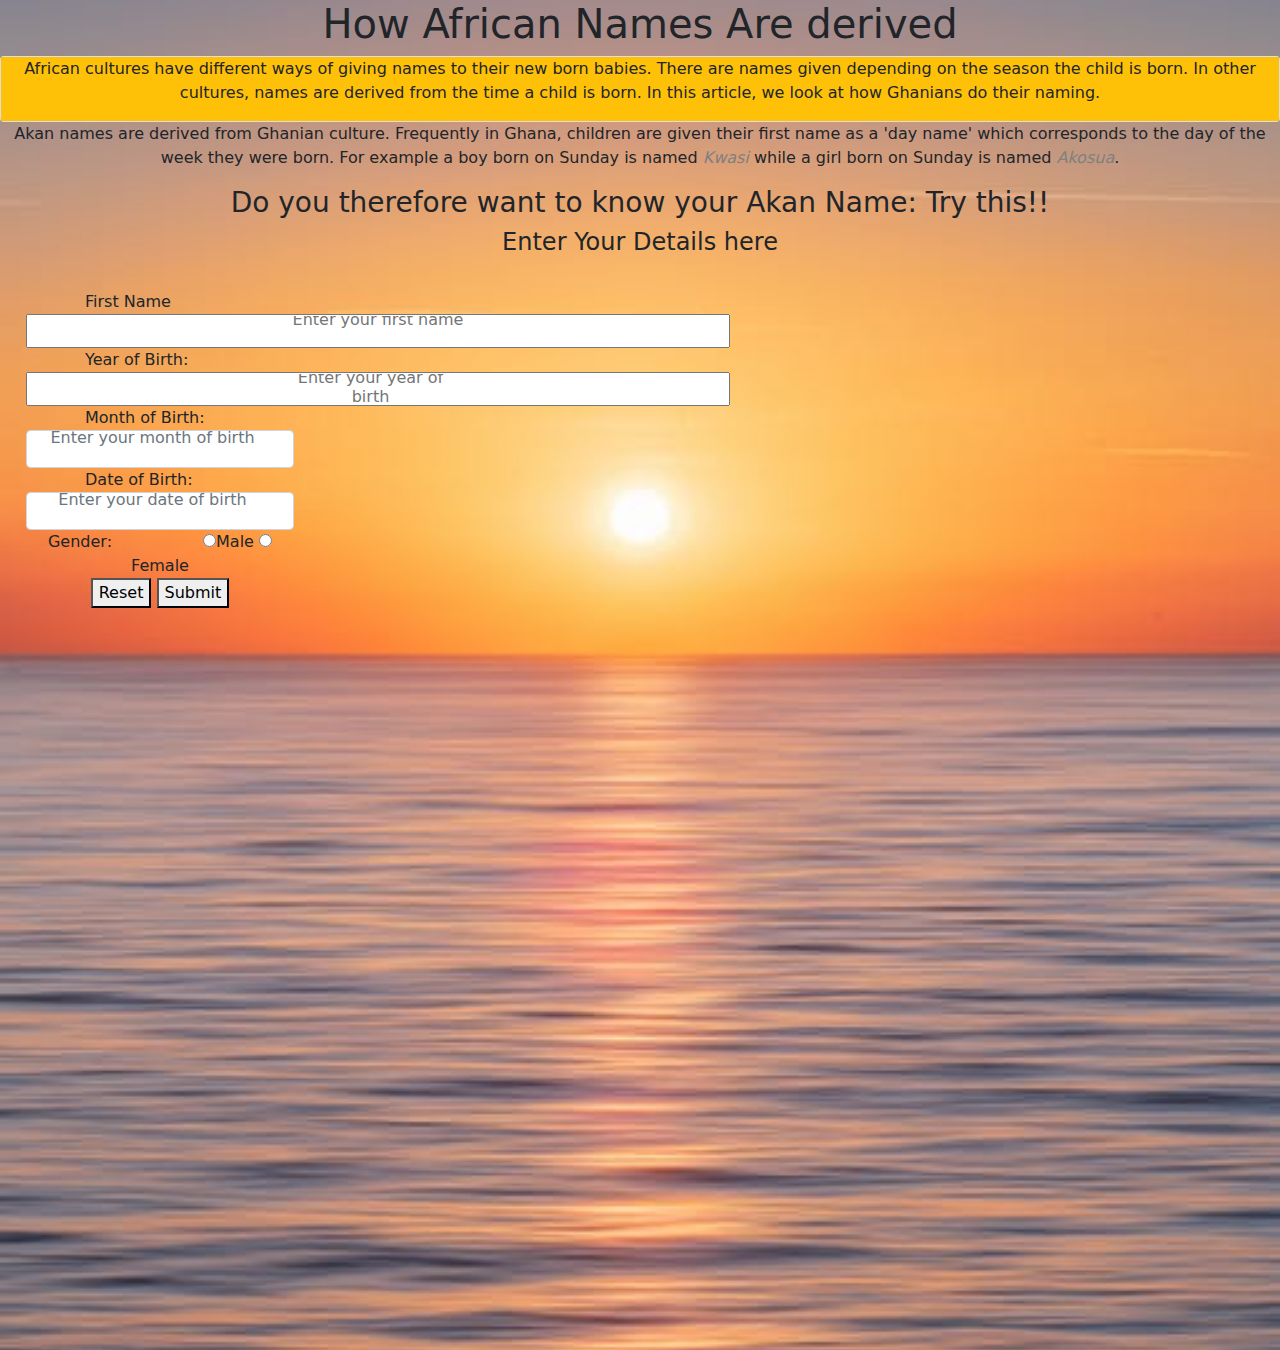
==== index.html @ 2738dc1c "introducing more changes" ====
<!DOCTYPE html>
<html>
    <link href="bootstrap/css/bootstrap.css" rel="stylesheet" type="text/css" media="all">
    <link href="css/styles.css" rel="stylesheet" type="text/css" media="all">
    <head>
       <title> Akan Names</title>
    <body>
        <div class="bg-img">
        <h1>How African Names Are derived</h1>
        <div class="card">
            <div class="bg-warning">
            <p>African cultures have different ways of giving names to their new born babies. There are names given depending on the season the child is born. In other cultures, names are derived from the time a child is born. In this article, we look at how Ghanians do their naming.</p>
            </div>
        </div>
            <p>Akan names are derived from Ghanian culture. Frequently in Ghana, children are given their first name as a 'day name' which corresponds to the day of the week they were born. For example a boy born on Sunday is named <em>Kwasi</em> while a girl born on Sunday is named <em>Akosua</em>.</p>
        <h3>Do you therefore want to know your Akan Name: Try this!!</h3>
        <h4>Enter Your Details here</h4>
        <div class="container fluid">
        <script src="js/script.js"></script>
            <form name="myForm" onsubmit="validate();" class="form">
                <div class="form group">
                    <label for="name">First Name</label>
                    <input type="text" name="name" id="name" placeholder="Enter your first name">
                </div>
                <div class="form-group">
                    <label for="year">Year of Birth:</label>
                    <input type="number" name="year" id="year" placeholder="Enter your year of birth">
                </div>
                <div class="form-group">
                    <label for="month">Month of Birth:</label>
                    <input type="number" class="form-control" name="month" id="month" placeholder="Enter your month of birth">
                </div>
                <div class="form-group">
                    <label for="born">Date of Birth:</label>
                    <input type="number" class="form-control" id="born" placeholder="Enter your date of birth">
                </div>
                <label id="gender">Gender:</label>
                   <input type="radio" name="mgender" value="Male" &nbsp /><span>Male</span>
                   <input type="radio" name="fgender" value="Female" &nbsp/><span>Female</span>
                   <!-- <div class="form-group">
                    <label for="gender">Gender:</label>
                    <input type="text" class="form-control" id="gender" placeholder="Enter your gender">
                </div> -->
            <div>
                <button type="reset">Reset</button>
                <button type="submit">Submit</button>
            </div>
        </form>
        </div>
    </body>
    </head>
</html>
---- css/styles.css ----
body, html {
    height: 100%;
    text-align: center;
  }
  .bg-img {
    /* The image used */
    background-image: url("../image/sunset\ photo.jpeg");
  
    /* Control the height of the image */
    min-height: 150%;
  
    /* Center and scale the image */
    background-position: center center;
    background-size: cover;
    background-repeat: repeat;
    position: relative;
  }
 .container {
    position: absolute;
    margin: 10px;
    max-width: 300px;
    padding: 16px;
  }
   label {
    display: inline-block;
    width: 150px;
    text-align: left;
  }
  input{
      padding: 3px 250px;
      text-align: center;
  }
  ::-webkit-input-placeholder { 
    white-space:pre-wrap;  
    position:relative;
    top:-11px;
    }
    input[type=button], input[type=submit], input[type=reset] {
      border: none;
      padding: 16px 32px;
      text-decoration: none;
      margin: 8px 4px;
      cursor: pointer;
    }
  em{
    color: grey
  }
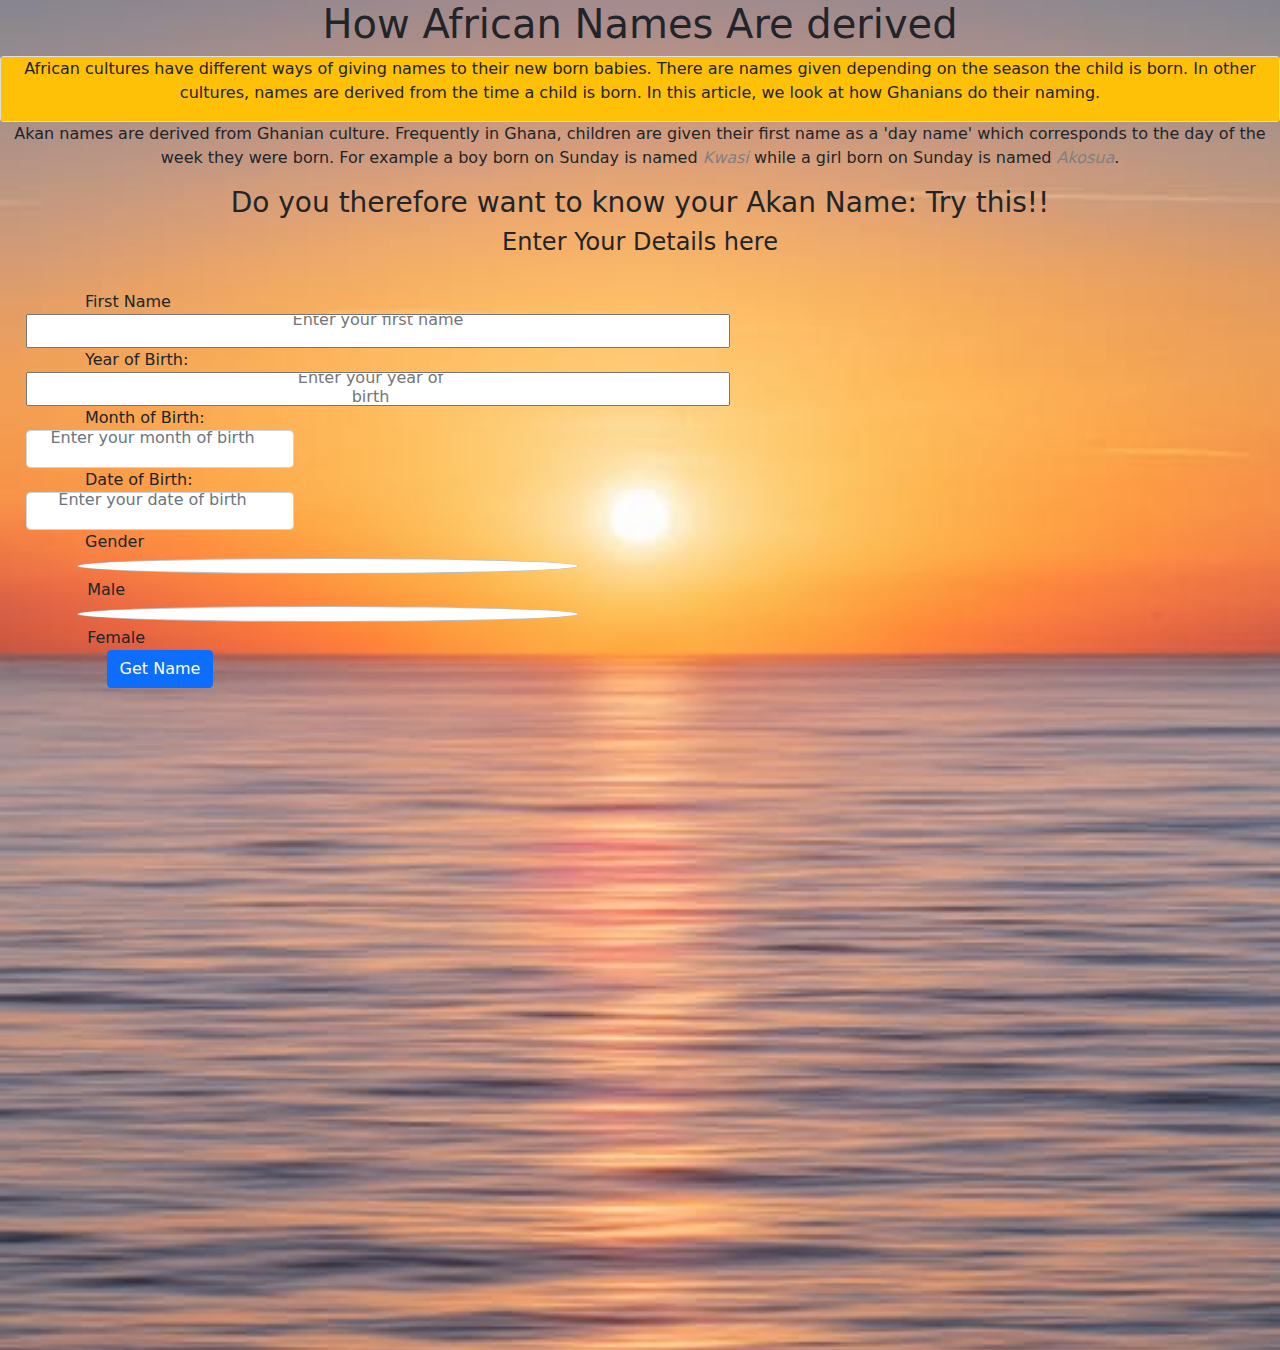
==== commit 7beec86b: "rewriting the code again" ====
--- a/index.html
+++ b/index.html
@@ -34,17 +34,21 @@
                     <label for="born">Date of Birth:</label>
                     <input type="number" class="form-control" id="born" placeholder="Enter your date of birth">
                 </div>
-                <label id="gender">Gender:</label>
-                   <input type="radio" name="mgender" value="Male" &nbsp /><span>Male</span>
-                   <input type="radio" name="fgender" value="Female" &nbsp/><span>Female</span>
-                   <!-- <div class="form-group">
-                    <label for="gender">Gender:</label>
-                    <input type="text" class="form-control" id="gender" placeholder="Enter your gender">
-                </div> -->
-            <div>
-                <button type="reset">Reset</button>
-                <button type="submit">Submit</button>
-            </div>
+                <div class="form-group">
+                    <label for="gender">Gender</label><br>
+                    <div class="form-check-inline">
+                      <label class="form-check-label">
+                        <input type="radio" class="form-check-input" name="gender" id="male">&nbsp; Male 
+                      </label>
+                    </div>
+                    <div class="form-check-inline">
+                      <label class="form-check-label">
+                        <input type="radio" class="form-check-input" name="gender" id="female">&nbsp; Female 
+                      </label>
+                    </div>
+                  </div>
+                  <button type="submit" class="btn btn-primary" onclick="findName();">Get Name</button>
+                  <br>    
         </form>
         </div>
     </body>
--- a/css/styles.css
+++ b/css/styles.css
@@ -35,12 +35,9 @@
     position:relative;
     top:-11px;
     }
-    input[type=button], input[type=submit], input[type=reset] {
-      border: none;
-      padding: 16px 32px;
-      text-decoration: none;
-      margin: 8px 4px;
-      cursor: pointer;
+    nput[type="radio"] {
+      -webkit-transform: scale(1.5);
+      transform: scale(1.5);
     }
   em{
     color: grey
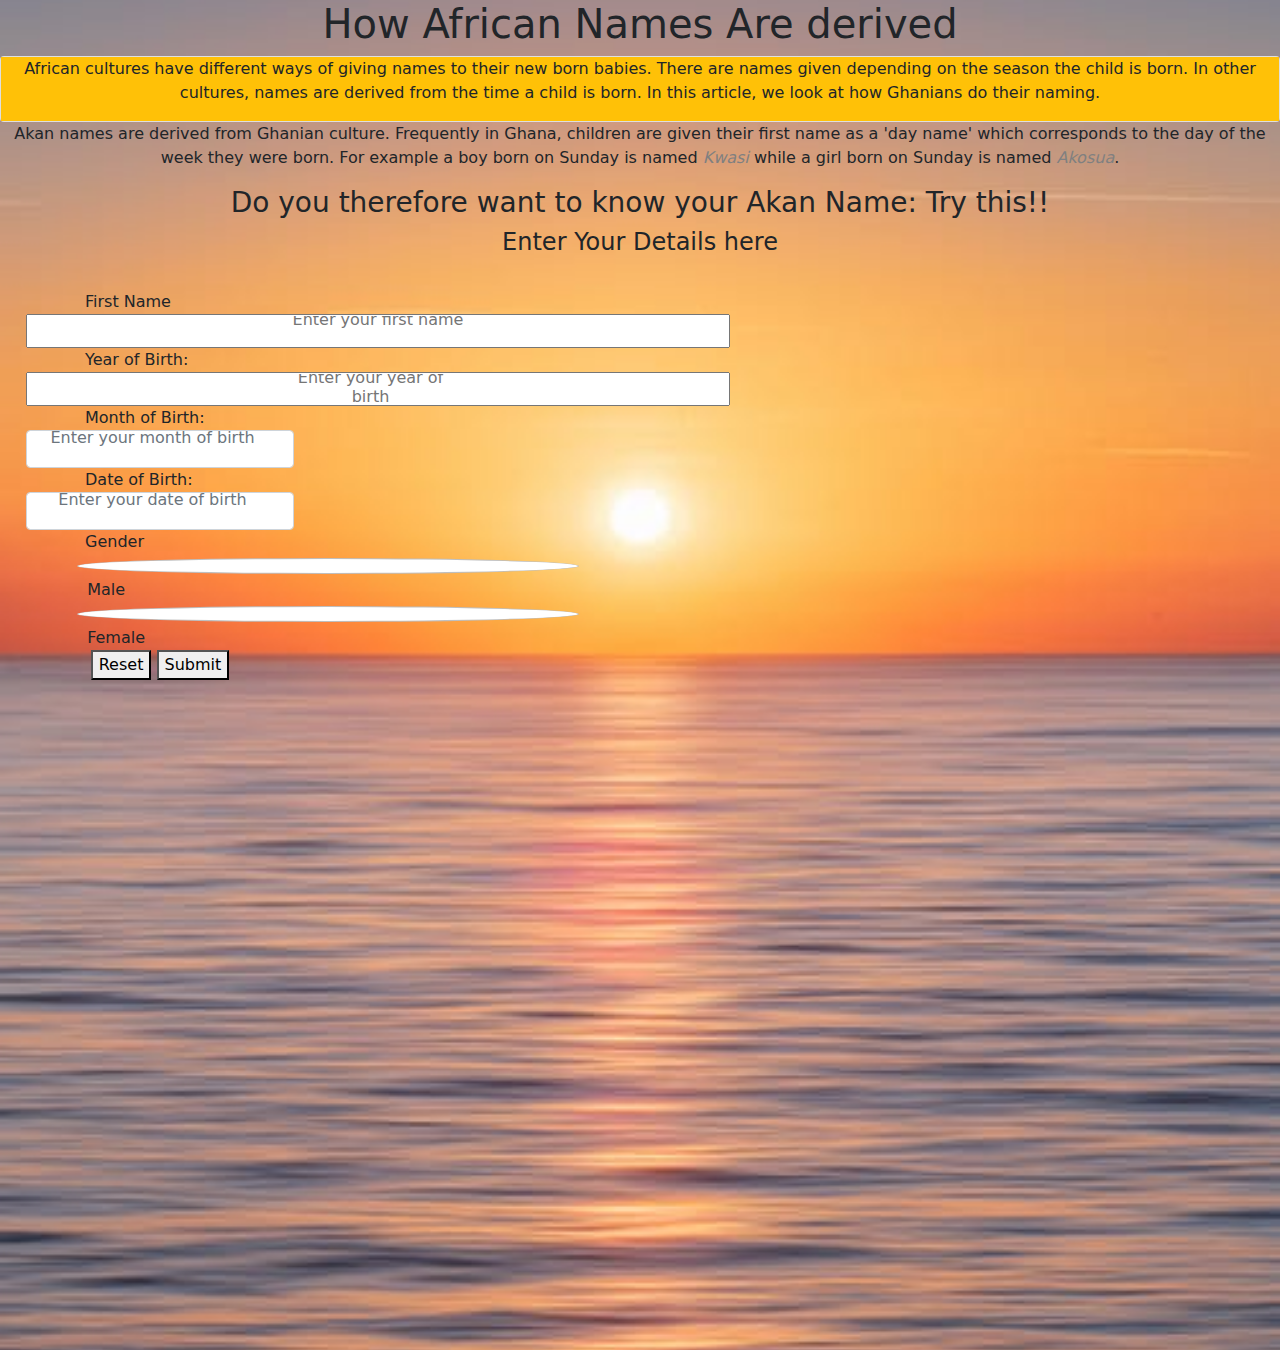
==== commit f71fc867: "trying to use the results collection form" ====
--- a/index.html
+++ b/index.html
@@ -17,7 +17,7 @@
         <h4>Enter Your Details here</h4>
         <div class="container fluid">
         <script src="js/script.js"></script>
-            <form name="myForm" onsubmit="validate();" class="form">
+            <form name="myForm" action="results.html" method="get" "validate();" class="form">
                 <div class="form group">
                     <label for="name">First Name</label>
                     <input type="text" name="name" id="name" placeholder="Enter your first name">
@@ -47,7 +47,8 @@
                       </label>
                     </div>
                   </div>
-                  <button type="submit" class="btn btn-primary" onclick="findName();">Get Name</button>
+                  <button type="reset">Reset</button>
+                  <button type="submit">Submit</button>
                   <br>    
         </form>
         </div>
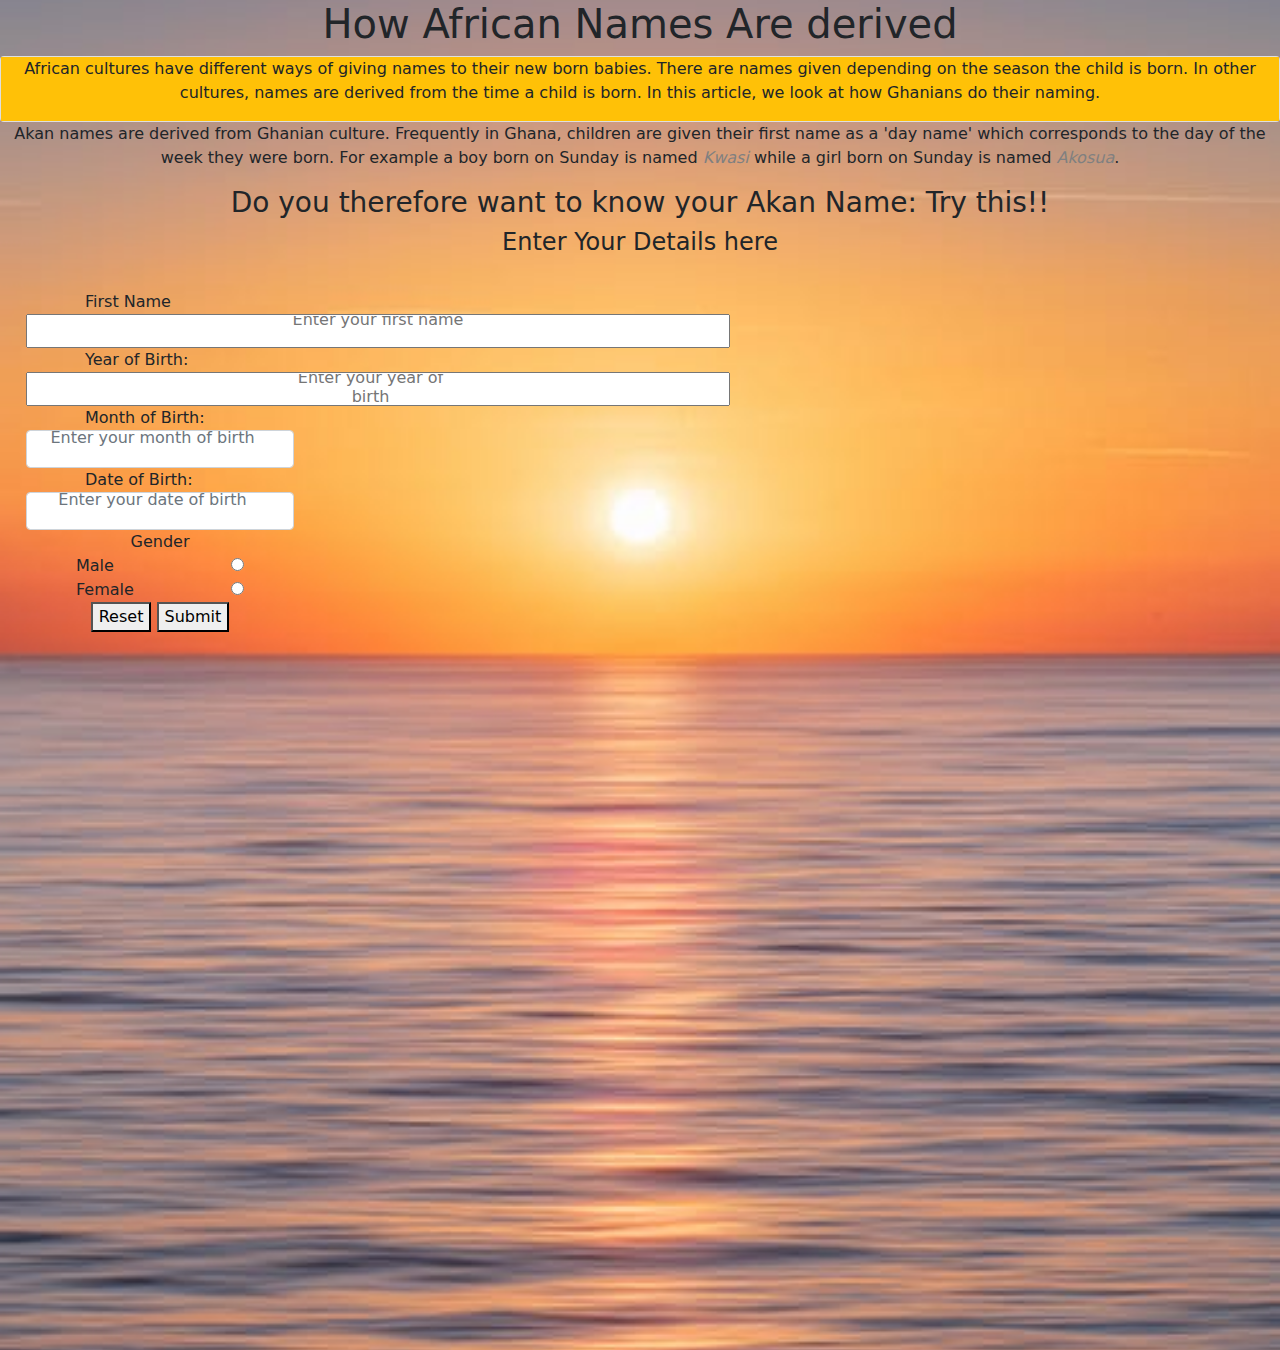
==== commit 552d8a33: "getting input values from the form" ====
--- a/index.html
+++ b/index.html
@@ -17,36 +17,32 @@
         <h4>Enter Your Details here</h4>
         <div class="container fluid">
         <script src="js/script.js"></script>
-            <form name="myForm" action="results.html" method="get" "validate();" class="form">
+            <form name="myForm" action="results.html" method="get"  class="form">
                 <div class="form group">
                     <label for="name">First Name</label>
-                    <input type="text" name="name" id="name" placeholder="Enter your first name">
+                    <input type="text" name="name" id="name" onclick="getInputValueName()"; placeholder="Enter your first name">
                 </div>
                 <div class="form-group">
                     <label for="year">Year of Birth:</label>
-                    <input type="number" name="year" id="year" placeholder="Enter your year of birth">
+                    <input type="number" name="year" onclick="getInputValueYear()"; id="year" placeholder="Enter your year of birth">
                 </div>
                 <div class="form-group">
                     <label for="month">Month of Birth:</label>
-                    <input type="number" class="form-control" name="month" id="month" placeholder="Enter your month of birth">
+                    <input type="number" class="form-control" name="month" onclick="getInputValueMonth();" id="month" placeholder="Enter your month of birth">
                 </div>
                 <div class="form-group">
-                    <label for="born">Date of Birth:</label>
-                    <input type="number" class="form-control" id="born" placeholder="Enter your date of birth">
+                    <label for="date">Date of Birth:</label>
+                    <input type="number" class="form-control" onclick="getInputValueDate();" id="date" placeholder="Enter your date of birth">
                 </div>
-                <div class="form-group">
-                    <label for="gender">Gender</label><br>
-                    <div class="form-check-inline">
-                      <label class="form-check-label">
-                        <input type="radio" class="form-check-input" name="gender" id="male">&nbsp; Male 
-                      </label>
-                    </div>
-                    <div class="form-check-inline">
-                      <label class="form-check-label">
-                        <input type="radio" class="form-check-input" name="gender" id="female">&nbsp; Female 
-                      </label>
-                    </div>
-                  </div>
+                Gender
+                <div>
+                    <label for="male">Male</label>
+                    <input type="radio" name="gender" id="male" value="male">
+                </div>
+                <div>
+                    <label for="female">Female</label>
+                    <input type="radio" name="gender" id="female" value="female">
+                </div>
                   <button type="reset">Reset</button>
                   <button type="submit">Submit</button>
                   <br>    
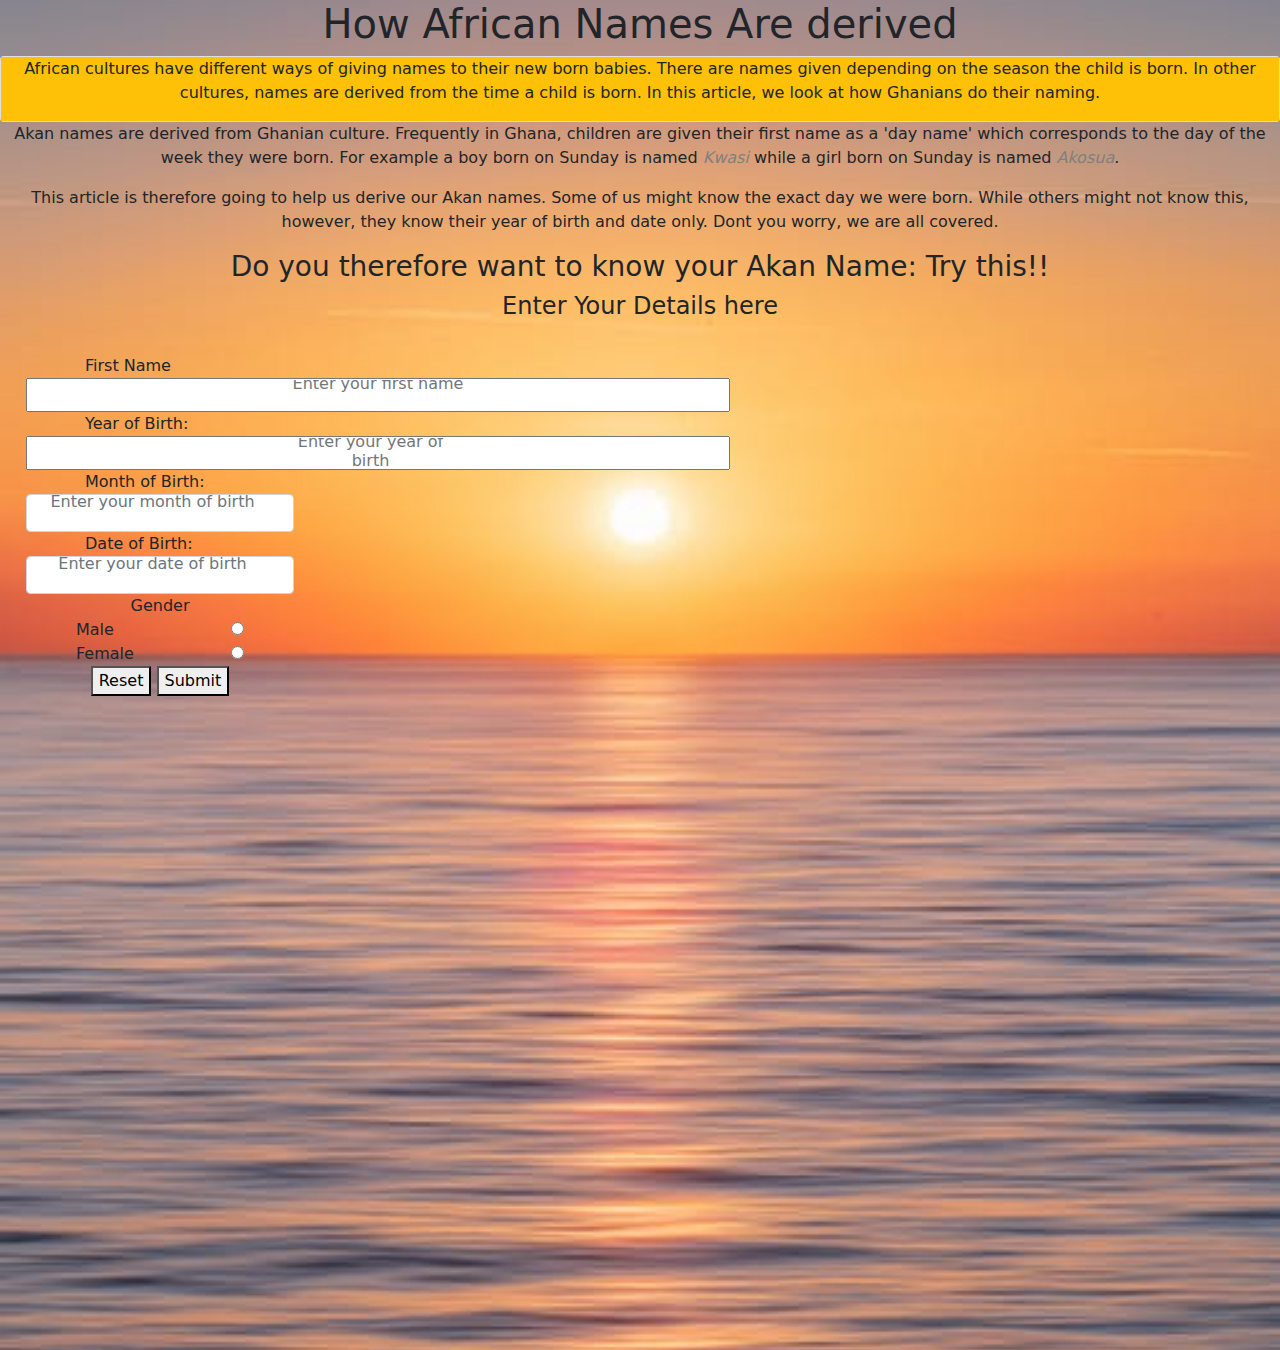
==== commit 40dc5d86: "Added another paragraph" ====
--- a/index.html
+++ b/index.html
@@ -13,26 +13,27 @@
             </div>
         </div>
             <p>Akan names are derived from Ghanian culture. Frequently in Ghana, children are given their first name as a 'day name' which corresponds to the day of the week they were born. For example a boy born on Sunday is named <em>Kwasi</em> while a girl born on Sunday is named <em>Akosua</em>.</p>
+            <p> This article is therefore going to help us derive our Akan names. Some of us might know the exact day we were born. While others might not know this, however, they know their year of birth and date only. Dont you worry, we are all covered.</p>
         <h3>Do you therefore want to know your Akan Name: Try this!!</h3>
         <h4>Enter Your Details here</h4>
         <div class="container fluid">
         <script src="js/script.js"></script>
-            <form name="myForm" action="results.html" method="get"  class="form">
+            <form name="myForm" class="form" onsubmit="validate();">
                 <div class="form group">
                     <label for="name">First Name</label>
-                    <input type="text" name="name" id="name" onclick="getInputValueName()"; placeholder="Enter your first name">
+                    <input type="text" name="name" id="name" placeholder="Enter your first name">
                 </div>
                 <div class="form-group">
                     <label for="year">Year of Birth:</label>
-                    <input type="number" name="year" onclick="getInputValueYear()"; id="year" placeholder="Enter your year of birth">
+                    <input type="number" name="year" id="year" placeholder="Enter your year of birth">
                 </div>
                 <div class="form-group">
                     <label for="month">Month of Birth:</label>
-                    <input type="number" class="form-control" name="month" onclick="getInputValueMonth();" id="month" placeholder="Enter your month of birth">
+                    <input type="number" class="form-control" name="month" id="month" placeholder="Enter your month of birth">
                 </div>
                 <div class="form-group">
                     <label for="date">Date of Birth:</label>
-                    <input type="number" class="form-control" onclick="getInputValueDate();" id="date" placeholder="Enter your date of birth">
+                    <input type="number" class="form-control" id="date" placeholder="Enter your date of birth">
                 </div>
                 Gender
                 <div>
@@ -48,6 +49,6 @@
                   <br>    
         </form>
         </div>
-    </body>
+        </body>
     </head>
 </html>